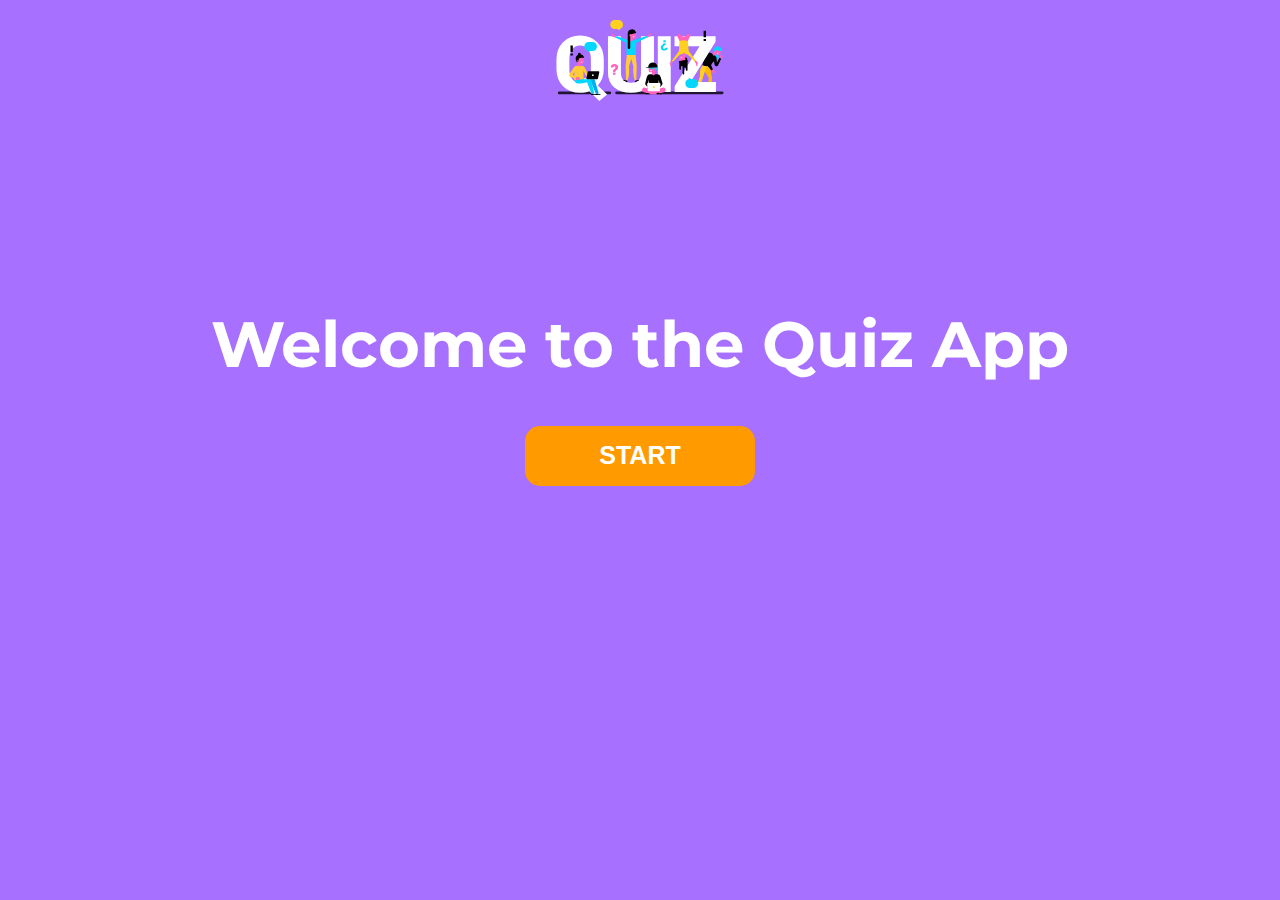
==== index.html @ 2263a77f "initial commit" ====
<!DOCTYPE html>
<html lang="en">
  <head>
    <meta charset="UTF-8" />
    <meta http-equiv="X-UA-Compatible" content="IE=edge" />
    <meta name="viewport" content="width=device-width, initial-scale=1.0" />
    <link rel="stylesheet" href="style.css" />
    <link rel="preconnect" href="https://fonts.googleapis.com" />
    <link rel="preconnect" href="https://fonts.gstatic.com" crossorigin />
    <link
      href="https://fonts.googleapis.com/css2?family=Montserrat:wght@400;700&display=swap"
      rel="stylesheet"
    />
    <title>Quiz App</title>
  </head>
  <body>
    <div class="grid-container">
      <div class="logo">
        <a href="index.html"><img src="./images/logo.svg" alt="logo" /></a>
      </div>
      <div class="flex-container">
        <h1>Welcome to the Quiz App</h1>
        <button class="btn-start"><a href="main.html">start</a></button>
      </div>

    </div>
  </body>
</html>
---- style.css ----
:root {
  --button-choices-color: white;
  --button-choices-hover: #ffb341;
  --button-main-color: #ff9a00;
  --text-dark-color: #7f7f7f;
}
* {
  box-sizing: border-box;
}

body {
  margin: 0;
  padding: 0;
  background: #a770ff;
  font-family: "montserrat";
}

.grid-container {
  display: grid;
  width: 70%;
  height: 90vh;
  margin: 20px auto;
  grid-template-columns: 10% minmax(20%, 100%) 10%;
  grid-template-rows: 10% 60% auto;
  grid-template-areas:
    "logo logo logo"
    "welcome welcome welcome"
    "button button button";
  row-gap: 30px;
}

.logo {
  width: 100%;
  height: 100%;
  grid-area: logo;
  justify-content: center;
}

.logo img {
  width: 100%;
  height: 100%;
}

.flex-container {
  display: flex;
  flex-direction: column;
  grid-area: welcome;
  justify-content: center;
  align-content: center;
}

.flex-container h1 {
  text-align: center;
  align-self: center;
  color: white;
  font-size: 4em;
  font-weight: bold;
}

.btn-start {
  background: var(--button-main-color);
  align-self: center;
  width: 230px;
  height: 60px;
  color: white;
  border-radius: 15px;
  border-style: none;
  font-size: 25px;
  font-weight: bold;
  text-transform: uppercase;
  cursor: pointer;
}

.btn-start:hover,
.btn-next:hover {
  background: var(--button-choices-hover);
}

.btn-next-container {
  grid-area: button;
  width: 100%;
}

.btn-next {
  position: absolute;
  bottom: 0;
  right: 0;
  background: var(--button-main-color);
  width: 200px;
  height: 80px;
  color: white;
  border-radius: 15px 0 0 0;
  border-style: none;
  font-size: 25px;
  font-weight: bold;
  text-transform: uppercase;
  cursor: pointer;
}

a {
  text-decoration: none;
  color: white;
}

/* main */

p {
  margin-bottom: 15px;
  color: white;
  font-weight: bold;
  font-size: 19px;
  text-align: center;
}

.btn-choices {
  margin-top: 15px;
  background: var(--button-choices-color);
  align-self: center;
  width: 300px;
  height: 40px;
  color: var(--text-dark-color);
  border-radius: 15px;
  border-style: none;
  font-size: 17px;
  font-weight: bold;
  text-transform: uppercase;
  cursor: pointer;
}

.btn-choices:hover {
  background: var(--button-choices-hover);
  color: white;
}

/* end */

input {
  width: 300px;
  height: 30px;
  align-self: center;
  border-style: none;
  border-radius: 15px;
  text-align: center;
  font-size: 20px;
}

input:focus {
  outline: none;
}

/* scoreboard */

.scoreboard-div {
  grid-area: welcome;
  align-self: center;
  margin: 40px 0 auto;
  width: 100%;
  max-width: 600px;
  height: 100%;
  background: white;
  border-radius: 15px;
}

.scoreboard-div h2 {
  text-align: center;
}

.inner-container {
  display: flex;
  justify-content: center;
}

.inner-container h6 {
  margin: 0;
  padding-bottom: 15px;
  color: var(--text-dark-color);
  font-size: 15px;
}

.names-container {
  width: 50%;
  text-align: start;
}
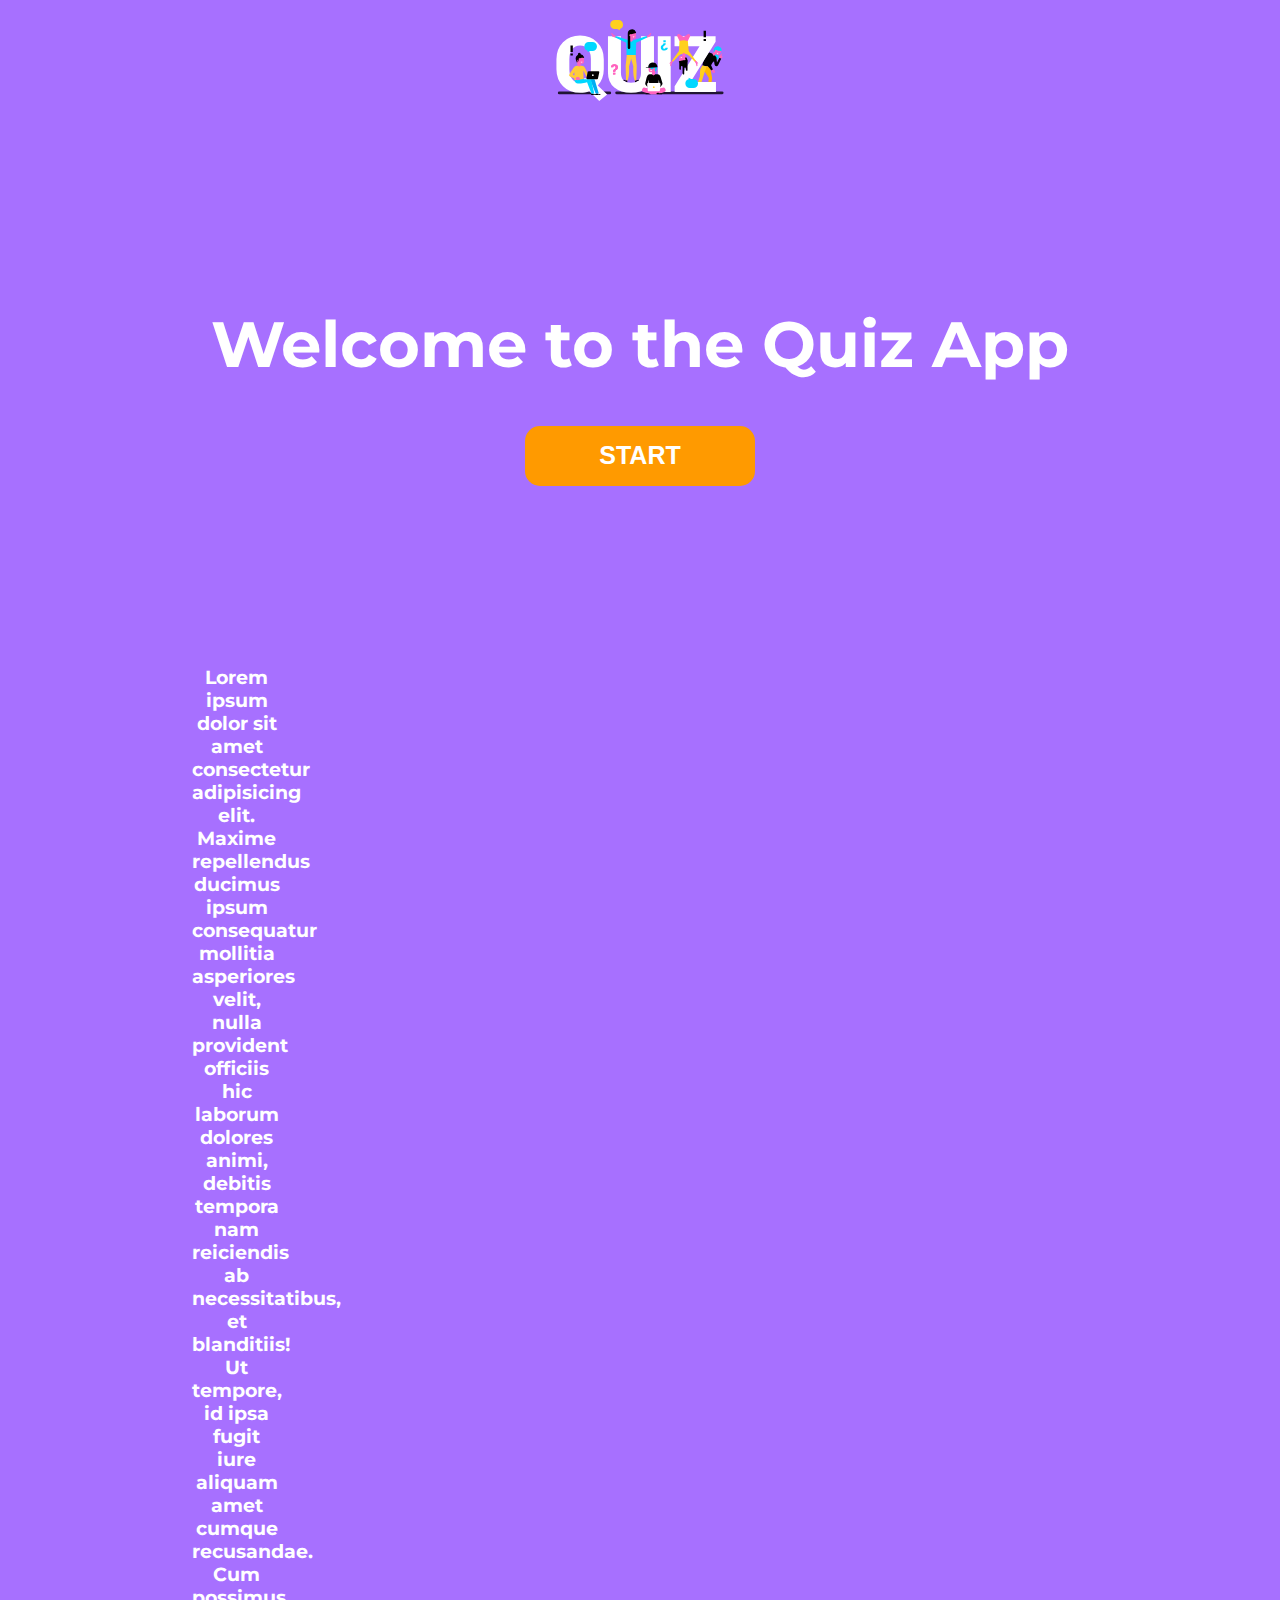
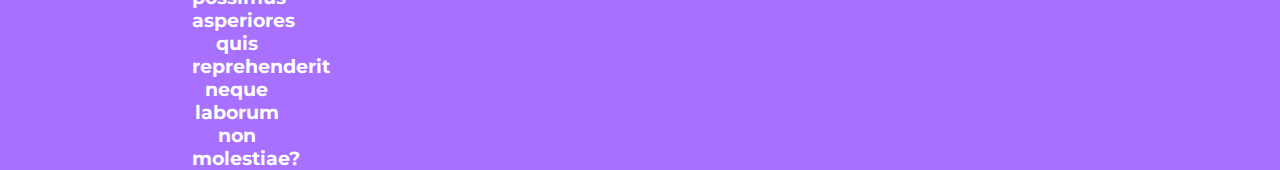
==== commit c19c94d2: "nigana ran?" ====
--- a/index.html
+++ b/index.html
@@ -22,7 +22,7 @@
         <h1>Welcome to the Quiz App</h1>
         <button class="btn-start"><a href="main.html">start</a></button>
       </div>
-
+      <p>Lorem ipsum dolor sit amet consectetur adipisicing elit. Maxime repellendus ducimus ipsum consequatur mollitia asperiores velit, nulla provident officiis hic laborum dolores animi, debitis tempora nam reiciendis ab necessitatibus, et blanditiis! Ut tempore, id ipsa fugit iure aliquam amet cumque recusandae. Cum possimus asperiores quis reprehenderit neque laborum non molestiae?</p>
     </div>
   </body>
 </html>
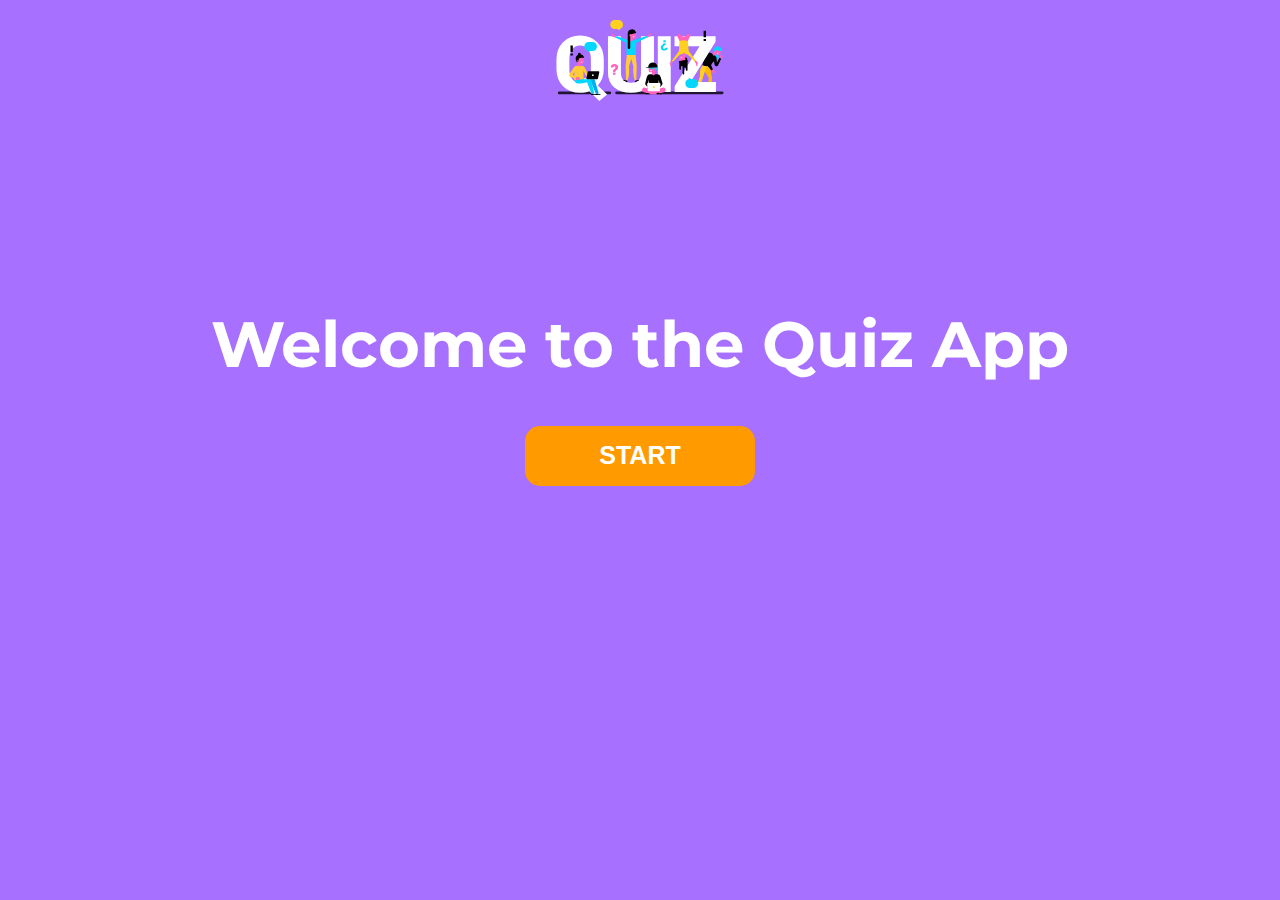
==== commit 88bbe56b: "added fucntionality to be improved" ====
--- a/index.html
+++ b/index.html
@@ -11,6 +11,7 @@
       href="https://fonts.googleapis.com/css2?family=Montserrat:wght@400;700&display=swap"
       rel="stylesheet"
     />
+    <script src="script.js" defer></script>
     <title>Quiz App</title>
   </head>
   <body>
@@ -21,8 +22,6 @@
       <div class="flex-container">
         <h1>Welcome to the Quiz App</h1>
         <button class="btn-start"><a href="main.html">start</a></button>
-      </div>
-      <p>Lorem ipsum dolor sit amet consectetur adipisicing elit. Maxime repellendus ducimus ipsum consequatur mollitia asperiores velit, nulla provident officiis hic laborum dolores animi, debitis tempora nam reiciendis ab necessitatibus, et blanditiis! Ut tempore, id ipsa fugit iure aliquam amet cumque recusandae. Cum possimus asperiores quis reprehenderit neque laborum non molestiae?</p>
     </div>
   </body>
 </html>
--- a/style.css
+++ b/style.css
@@ -97,6 +97,22 @@
   cursor: pointer;
 }
 
+.btn-reload {
+  position: absolute;
+  bottom: 0;
+  right: 0;
+  background: var(--button-main-color);
+  width: 200px;
+  height: 80px;
+  color: white;
+  border-radius: 15px 0 0 0;
+  border-style: none;
+  font-size: 25px;
+  font-weight: bold;
+  text-transform: uppercase;
+  cursor: pointer;
+}
+
 a {
   text-decoration: none;
   color: white;
@@ -128,6 +144,11 @@
 }
 
 .btn-choices:hover {
+  background: var(--button-choices-hover);
+  color: white;
+}
+
+.selected {
   background: var(--button-choices-hover);
   color: white;
 }
@@ -180,4 +201,4 @@
 .names-container {
   width: 50%;
   text-align: start;
-}+}
